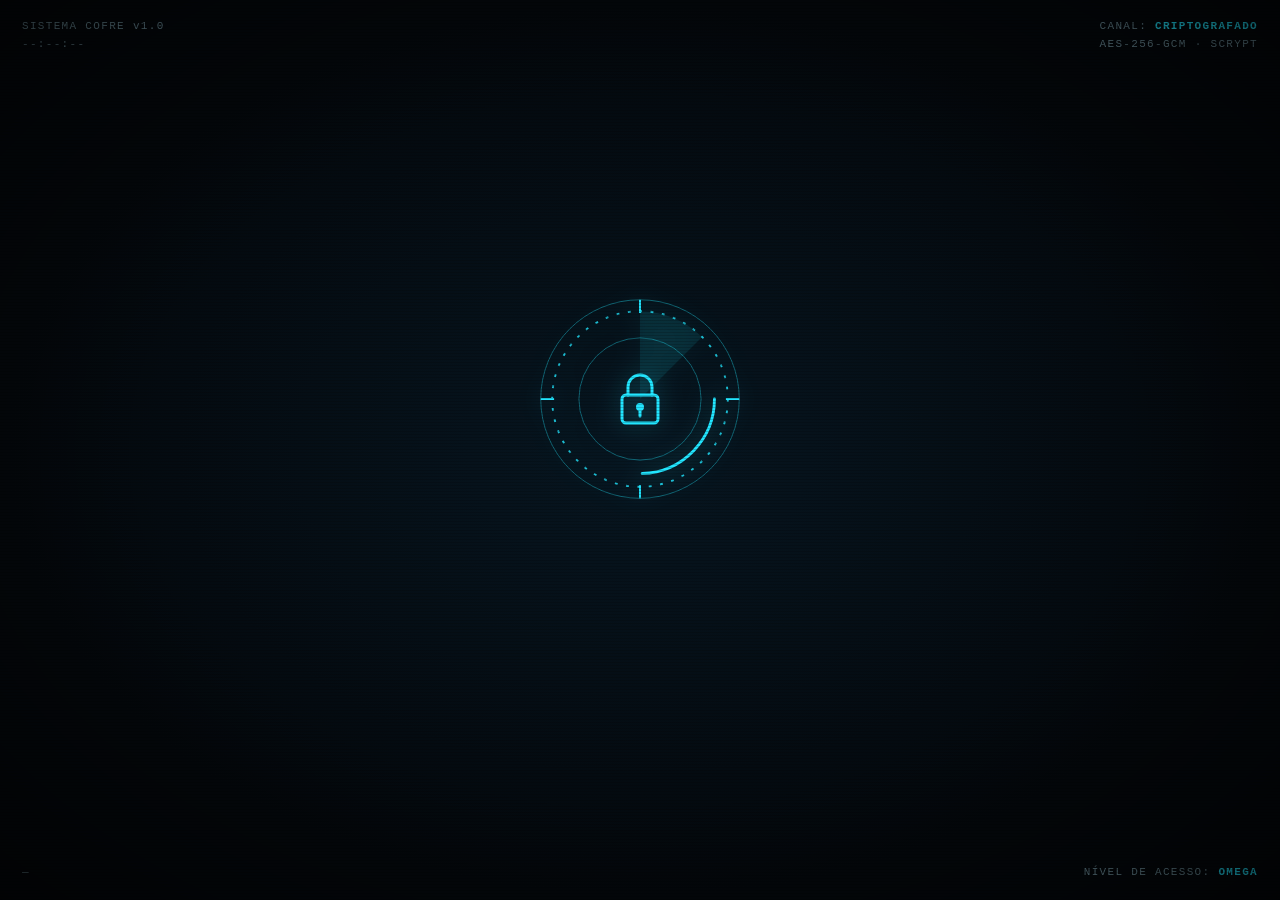
==== automacao_pc/cofre/ui/index.html @ 4a3eeba7 "Add AutomacaoPC: Windows automation hub and portable password vault pc.py (stdlib only): organize Do" ====
<!doctype html>
<html lang="pt-BR">
<head>
<meta charset="utf-8">
<meta name="viewport" content="width=device-width, initial-scale=1">
<title>COFRE</title>
<link rel="stylesheet" href="estilo.css">
</head>
<body>
<canvas id="chuva" aria-hidden="true"></canvas>
<div class="scanlines" aria-hidden="true"></div>

<!-- ============================== LOGIN ============================== -->
<section id="tela-login" class="tela ativa">
  <div class="canto sup-esq">SISTEMA COFRE v1.0<br><span id="relogio">--:--:--</span></div>
  <div class="canto sup-dir">CANAL: <b class="ok">CRIPTOGRAFADO</b><br>AES-256-GCM · SCRYPT</div>
  <div class="canto inf-esq" id="caminho-cofre">—</div>
  <div class="canto inf-dir">NÍVEL DE ACESSO: <b>OMEGA</b></div>

  <div class="login-centro">
    <div class="hud" id="hud">
      <svg viewBox="0 0 220 220" class="radar" aria-hidden="true">
        <circle cx="110" cy="110" r="104" class="anel fino"/>
        <circle cx="110" cy="110" r="92" class="anel tracejado gira-lento"/>
        <circle cx="110" cy="110" r="78" class="anel arco gira-rapido"/>
        <circle cx="110" cy="110" r="64" class="anel fino"/>
        <g class="gira-reverso">
          <path d="M110 6 L110 20 M110 200 L110 214 M6 110 L20 110 M200 110 L214 110" class="mira"/>
        </g>
        <path d="M110 110 L110 18 A92 92 0 0 1 175 45 Z" class="varredura"/>
      </svg>
      <svg viewBox="0 0 64 64" class="cadeado" aria-hidden="true">
        <path class="arco-cadeado" d="M20 28 V20 a12 12 0 0 1 24 0 V28"/>
        <rect x="14" y="28" width="36" height="28" rx="4"/>
        <circle cx="32" cy="40" r="4"/><path d="M32 44 V49"/>
      </svg>
    </div>

    <div class="terminal" id="boot" aria-live="polite"></div>

    <form id="form-login" autocomplete="off" class="escondido">
      <label for="senha" id="rotulo-senha">CREDENCIAL DO AGENTE</label>
      <div class="campo-neon">
        <input type="password" id="senha" spellcheck="false" autocomplete="off">
        <button type="button" class="olho" data-alvo="senha" title="Mostrar/ocultar">◉</button>
      </div>
      <div id="bloco-criar" class="escondido">
        <label for="senha2">CONFIRME A CREDENCIAL</label>
        <div class="campo-neon"><input type="password" id="senha2" spellcheck="false" autocomplete="off"></div>
        <div class="medidor"><i id="medidor-login"></i></div>
        <p class="dica" id="dica-criar"></p>
      </div>
      <button type="submit" class="botao-principal" id="botao-login">AUTENTICAR</button>
      <p class="status-login" id="status-login" role="status"></p>
    </form>
  </div>
</section>

<!-- ============================ DECIFRANDO ============================ -->
<section id="decifrando" class="sobreposicao" aria-live="assertive">
  <div class="decifra-caixa">
    <pre id="matriz-hex"></pre>
    <div class="etapas" id="etapas"></div>
    <div class="barra"><i id="barra-progresso"></i></div>
    <h1 id="veredito" data-texto=""></h1>
  </div>
</section>

<!-- ============================== COFRE =============================== -->
<section id="tela-cofre" class="tela">
  <header class="topo">
    <div class="logo"><span class="losango">◈</span> COFRE <small id="contagem">0 registros</small></div>
    <div class="busca">
      <input type="search" id="busca" placeholder="Buscar por site, usuário, categoria…  (Ctrl+F)">
    </div>
    <nav class="acoes">
      <button id="bt-novo" class="botao destaque">＋ Novo</button>
      <button id="bt-gerador" class="botao">⚿ Gerador</button>
      <button id="bt-importar" class="botao">⇪ Importar</button>
      <button id="bt-ajustes" class="botao">⚙</button>
      <button id="bt-bloquear" class="botao perigo" title="Bloquear agora (Ctrl+L)">⏻ Bloquear</button>
    </nav>
  </header>

  <div class="corpo">
    <aside class="lateral">
      <h3>CATEGORIAS</h3>
      <ul id="categorias"></ul>
      <div class="dica-atalho">
        <kbd>Ctrl</kbd>+<kbd>Alt</kbd>+<kbd>A</kbd>
        <p>em qualquer site ou programa preenche o login automaticamente.</p>
        <p class="estado-atalho" id="estado-atalho"></p>
      </div>
      <div class="auto-bloqueio">AUTO-BLOQUEIO <b id="timer-bloqueio">--:--</b></div>
    </aside>

    <main class="lista" id="lista"></main>

    <section class="detalhe" id="detalhe">
      <div class="vazio">
        <svg viewBox="0 0 64 64"><rect x="14" y="28" width="36" height="28" rx="4"/><path d="M20 28 V20 a12 12 0 0 1 24 0 V28"/></svg>
        <p>Selecione um registro</p>
      </div>
    </section>
  </div>
</section>

<!-- ============================== MODAIS ============================== -->
<dialog id="modal-editor" class="modal">
  <form method="dialog" id="form-editor">
    <h2 id="titulo-editor">NOVO REGISTRO</h2>
    <div class="grade">
      <label>Título<input name="titulo" placeholder="Gmail, Gov.br, Banco…"></label>
      <label>Categoria<input name="categoria" list="lista-categorias" placeholder="Geral"></label>
      <label class="largo">Endereço do site<input name="url" placeholder="https://accounts.google.com"></label>
      <label>Usuário / e-mail / CPF<input name="usuario" autocomplete="off" spellcheck="false"></label>
      <label>Senha
        <span class="campo-com-botoes">
          <input name="senha" type="password" autocomplete="off" spellcheck="false">
          <button type="button" class="mini olho" data-alvo-nome="senha">◉</button>
          <button type="button" class="mini" id="bt-gerar-editor" title="Gerar senha forte">⚄</button>
        </span>
        <span class="medidor"><i id="medidor-editor"></i></span>
        <small id="forca-editor"></small>
      </label>
      <label>Abrir no navegador<select name="navegador" id="sel-navegador"><option value="">Padrão do Windows</option></select></label>
      <label>Palavras do título da janela<input name="palavras" placeholder="ex.: Conta Google, Gmail"></label>
      <label class="largo">Sequência de preenchimento
        <input name="sequencia" placeholder="{USUARIO}{TAB}{SENHA}{ENTER}" spellcheck="false">
        <small>Login em duas telas? Use <code>{USUARIO}{ENTER}{ESPERA:2000}{SENHA}{ENTER}</code></small>
      </label>
      <label class="largo">Notas<textarea name="notas" rows="3"></textarea></label>
      <label class="check"><input type="checkbox" name="favorito"> ★ Favorito</label>
    </div>
    <datalist id="lista-categorias"></datalist>
    <footer>
      <button value="cancelar" class="botao" formnovalidate>Cancelar</button>
      <button value="salvar" class="botao destaque" id="bt-salvar">Salvar</button>
    </footer>
  </form>
</dialog>

<dialog id="modal-gerador" class="modal estreito">
  <form method="dialog">
    <h2>GERADOR DE SENHAS</h2>
    <output id="senha-gerada" class="senha-gerada">—</output>
    <div class="medidor"><i id="medidor-gerador"></i></div>
    <label>Tamanho: <b id="rotulo-tamanho">20</b>
      <input type="range" id="g-tamanho" min="8" max="64" value="20"></label>
    <div class="opcoes">
      <label class="check"><input type="checkbox" id="g-mai" checked> A–Z</label>
      <label class="check"><input type="checkbox" id="g-min" checked> a–z</label>
      <label class="check"><input type="checkbox" id="g-num" checked> 0–9</label>
      <label class="check"><input type="checkbox" id="g-sim" checked> !@#$</label>
      <label class="check"><input type="checkbox" id="g-amb" checked> sem ambíguos (l, 1, O, 0)</label>
    </div>
    <footer>
      <button type="button" class="botao" id="bt-regerar">↻ Outra</button>
      <button type="button" class="botao" id="bt-copiar-gerada">Copiar</button>
      <button value="fechar" class="botao destaque">Fechar</button>
    </footer>
  </form>
</dialog>

<dialog id="modal-ajustes" class="modal">
  <form method="dialog" id="form-ajustes">
    <h2>AJUSTES</h2>
    <div class="grade">
      <label>Bloquear após (minutos sem uso)<input type="number" name="bloqueio_minutos" min="1" max="120"></label>
      <label>Apagar senha copiada após (segundos)<input type="number" name="limpar_copia_segundos" min="5" max="300"></label>
    </div>
    <h3>TROCAR SENHA MESTRA</h3>
    <div class="grade">
      <label class="largo">Senha atual<input type="password" name="atual" autocomplete="off"></label>
      <label>Nova senha<input type="password" name="nova" autocomplete="off"></label>
      <label>Confirmar nova senha<input type="password" name="confirmacao" autocomplete="off"></label>
    </div>
    <button type="button" class="botao" id="bt-trocar-senha">Trocar senha mestra</button>
    <h3>ARQUIVO DO COFRE</h3>
    <p class="dica"><code id="ajustes-caminho"></code><br>Uma cópia de segurança fica sempre ao lado, com final <code>.bak</code>.</p>
    <button type="button" class="botao" id="bt-backup">Salvar cópia de segurança em…</button>
    <footer>
      <button value="cancelar" class="botao" formnovalidate>Fechar</button>
      <button value="salvar" class="botao destaque">Salvar ajustes</button>
    </footer>
  </form>
</dialog>

<dialog id="modal-escolher" class="modal estreito">
  <form method="dialog">
    <h2>PREENCHER LOGIN</h2>
    <p class="dica">Janela: <b id="escolher-janela"></b></p>
    <input type="search" id="escolher-busca" placeholder="Buscar…">
    <ul id="escolher-lista" class="escolher-lista"></ul>
    <label class="check"><input type="checkbox" id="escolher-ensinar" checked> Lembrar desta janela para este login</label>
    <footer><button value="cancelar" class="botao">Cancelar</button></footer>
  </form>
</dialog>

<dialog id="modal-confirmar" class="modal estreito">
  <form method="dialog">
    <h2 id="confirmar-titulo">CONFIRMAR</h2>
    <p id="confirmar-texto"></p>
    <footer>
      <button value="nao" class="botao">Cancelar</button>
      <button value="sim" class="botao perigo">Confirmar</button>
    </footer>
  </form>
</dialog>

<div id="avisos" class="avisos" aria-live="polite"></div>

<script src="app.js"></script>
</body>
</html>
---- automacao_pc/cofre/ui/estilo.css ----
:root {
  --fundo: #03070b;
  --painel: rgba(6, 18, 26, 0.78);
  --painel-forte: rgba(8, 24, 34, 0.94);
  --borda: rgba(34, 230, 255, 0.22);
  --ciano: #22e6ff;
  --ciano-fraco: rgba(34, 230, 255, 0.12);
  --verde: #39ff9c;
  --vermelho: #ff3b5c;
  --ambar: #ffb020;
  --texto: #cfe9f2;
  --apagado: #6a8b97;
  --mono: "Cascadia Mono", "Cascadia Code", Consolas, "Courier New", monospace;
  --sans: "Segoe UI Variable", "Segoe UI", system-ui, sans-serif;
  color-scheme: dark;
}

* { box-sizing: border-box; }
html, body { height: 100%; margin: 0; }
body {
  background: radial-gradient(ellipse at center, #071621 0%, var(--fundo) 70%);
  color: var(--texto);
  font: 14px/1.45 var(--sans);
  overflow: hidden;
  user-select: none;
}
input, textarea, select, button { font: inherit; color: inherit; }
input, textarea { user-select: text; }
code, kbd, pre { font-family: var(--mono); }
.escondido { display: none !important; }
.ok { color: var(--verde); }

#chuva { position: fixed; inset: 0; z-index: 0; opacity: .55; transition: opacity 1.2s; }
body.desbloqueado #chuva { opacity: .12; }
.scanlines {
  position: fixed; inset: 0; z-index: 50; pointer-events: none;
  background: repeating-linear-gradient(0deg, rgba(0,0,0,.18) 0 1px, transparent 1px 3px);
  mix-blend-mode: multiply;
}
.scanlines::after {
  content: ""; position: absolute; inset: 0;
  background: radial-gradient(ellipse at center, transparent 55%, rgba(0,0,0,.65) 100%);
}

.tela { position: fixed; inset: 0; z-index: 1; display: none; }
.tela.ativa { display: flex; }

/* ================================ LOGIN ================================ */
#tela-login { align-items: center; justify-content: center; }
.canto { position: absolute; font: 11px/1.6 var(--mono); color: var(--apagado); letter-spacing: .12em; }
.canto b { color: var(--ciano); font-weight: 600; }
.sup-esq { top: 18px; left: 22px; } .sup-dir { top: 18px; right: 22px; text-align: right; }
.inf-esq { bottom: 18px; left: 22px; max-width: 45vw; overflow: hidden; text-overflow: ellipsis; white-space: nowrap; }
.inf-dir { bottom: 18px; right: 22px; }

.login-centro { width: min(440px, 92vw); display: flex; flex-direction: column; align-items: center; gap: 18px; }
.hud { position: relative; width: 210px; height: 210px; filter: drop-shadow(0 0 12px rgba(34,230,255,.45)); }
.radar { position: absolute; inset: 0; overflow: visible; }
.anel { fill: none; stroke: var(--ciano); }
.anel.fino { stroke-width: .8; opacity: .5; }
.anel.tracejado { stroke-width: 2; stroke-dasharray: 3 9; opacity: .8; }
.anel.arco { stroke-width: 3; stroke-dasharray: 120 370; stroke-linecap: round; }
.mira { stroke: var(--ciano); stroke-width: 2; }
.varredura { fill: rgba(34,230,255,.10); transform-origin: 110px 110px; animation: girar 3.2s linear infinite; }
.gira-lento, .gira-rapido, .gira-reverso { transform-origin: 110px 110px; transform-box: view-box; }
.gira-lento { animation: girar 18s linear infinite; }
.gira-rapido { animation: girar 4s linear infinite; }
.gira-reverso { animation: girar 26s linear infinite reverse; }
@keyframes girar { to { transform: rotate(360deg); } }

.cadeado { position: absolute; left: 50%; top: 50%; width: 64px; height: 64px; transform: translate(-50%, -50%);
  fill: none; stroke: var(--ciano); stroke-width: 3; stroke-linecap: round; }
.cadeado circle { fill: var(--ciano); stroke: none; }
.arco-cadeado { transition: transform .5s cubic-bezier(.6,-0.4,.4,1.6); transform-origin: 44px 28px; }
.hud.aberto .arco-cadeado { transform: translateY(-7px) rotate(28deg); }
.hud.aberto { filter: drop-shadow(0 0 22px rgba(57,255,156,.8)); }
.hud.aberto .anel, .hud.aberto .mira, .hud.aberto .cadeado { stroke: var(--verde); }
.hud.aberto .cadeado circle { fill: var(--verde); }
.hud.negado { animation: tremer .45s; filter: drop-shadow(0 0 22px rgba(255,59,92,.85)); }
.hud.negado .anel, .hud.negado .mira, .hud.negado .cadeado { stroke: var(--vermelho); }
@keyframes tremer { 0%,100% { transform: none; } 20% { transform: translateX(-10px); } 40% { transform: translateX(9px); }
  60% { transform: translateX(-6px); } 80% { transform: translateX(4px); } }

.terminal { width: 100%; min-height: 84px; font: 12px/1.75 var(--mono); color: var(--ciano); letter-spacing: .04em; }
.terminal .linha::before { content: "> "; color: var(--apagado); }
.terminal .cursor::after { content: "▌"; animation: piscar 1s steps(1) infinite; }
@keyframes piscar { 50% { opacity: 0; } }

#form-login { width: 100%; display: flex; flex-direction: column; gap: 10px; animation: surgir .5s ease-out; }
#form-login label { font: 11px var(--mono); letter-spacing: .3em; color: var(--apagado); }
.campo-neon { position: relative; display: flex; border-bottom: 2px solid var(--borda); transition: border-color .3s, box-shadow .3s; }
.campo-neon:focus-within { border-color: var(--ciano); box-shadow: 0 8px 18px -12px var(--ciano); }
.campo-neon input { flex: 1; background: transparent; border: 0; outline: 0; padding: 10px 2px;
  font: 22px var(--mono); letter-spacing: .28em; color: #fff; }
.olho { background: none; border: 0; color: var(--apagado); cursor: pointer; padding: 0 6px; font-size: 16px; }
.olho:hover { color: var(--ciano); }
.botao-principal { margin-top: 8px; padding: 13px; border: 1px solid var(--ciano); background: var(--ciano-fraco);
  color: var(--ciano); font: 600 13px var(--mono); letter-spacing: .45em; cursor: pointer; position: relative; overflow: hidden;
  clip-path: polygon(12px 0, 100% 0, 100% calc(100% - 12px), calc(100% - 12px) 100%, 0 100%, 0 12px); }
.botao-principal::after { content: ""; position: absolute; inset: 0; transform: translateX(-100%);
  background: linear-gradient(90deg, transparent, rgba(34,230,255,.35), transparent); animation: brilho 2.8s infinite; }
@keyframes brilho { 60%, 100% { transform: translateX(100%); } }
.botao-principal:hover { background: rgba(34,230,255,.22); color: #fff; }
.botao-principal:disabled { opacity: .45; cursor: wait; }
.status-login { min-height: 20px; margin: 0; font: 12px var(--mono); letter-spacing: .12em; text-align: center; }
.status-login.erro { color: var(--vermelho); } .status-login.alerta { color: var(--ambar); }
.dica { color: var(--apagado); font-size: 12px; margin: 4px 0; }
.medidor { display: block; height: 4px; background: rgba(255,255,255,.07); border-radius: 2px; overflow: hidden; margin-top: 6px; }
.medidor i { display: block; height: 100%; width: 0; transition: width .3s, background .3s; }

@keyframes surgir { from { opacity: 0; transform: translateY(10px); } to { opacity: 1; transform: none; } }

/* ============================ DECIFRANDO ============================ */
.sobreposicao { position: fixed; inset: 0; z-index: 40; display: none; align-items: center; justify-content: center;
  background: rgba(1, 4, 7, .86); backdrop-filter: blur(3px); }
.sobreposicao.ativa { display: flex; animation: surgir .25s; }
.decifra-caixa { width: min(760px, 94vw); text-align: center; }
#matriz-hex { margin: 0 0 18px; font-size: 13px; line-height: 1.35; color: var(--ciano); opacity: .85;
  text-shadow: 0 0 8px rgba(34,230,255,.7); white-space: pre; overflow: hidden; }
.etapas { font: 12px/1.9 var(--mono); text-align: left; display: inline-block; min-width: 420px; color: var(--apagado); }
.etapas .feito { color: var(--verde); }
.etapas .feito::after { content: "  [OK]"; }
.etapas .rodando { color: var(--ciano); }
.etapas .rodando::after { content: "  ▌"; animation: piscar .6s steps(1) infinite; }
.barra { height: 3px; margin: 16px auto; width: 420px; max-width: 90%; background: rgba(255,255,255,.08); }
.barra i { display: block; height: 100%; width: 0; background: var(--ciano); box-shadow: 0 0 12px var(--ciano); transition: width .25s linear; }
#veredito { margin: 18px 0 0; font: 700 clamp(26px, 5vw, 46px) var(--mono); letter-spacing: .3em; min-height: 1.2em; position: relative; }
#veredito.concedido { color: var(--verde); text-shadow: 0 0 22px rgba(57,255,156,.9); }
#veredito.negado { color: var(--vermelho); text-shadow: 0 0 22px rgba(255,59,92,.9); animation: glitch .35s 3; }
#veredito.negado::before, #veredito.negado::after { content: attr(data-texto); position: absolute; inset: 0; }
#veredito.negado::before { color: #0ff; clip-path: inset(0 0 55% 0); transform: translate(-4px, -2px); opacity: .7; }
#veredito.negado::after { color: #f0f; clip-path: inset(55% 0 0 0); transform: translate(4px, 2px); opacity: .7; }
@keyframes glitch { 0% { transform: none; } 25% { transform: skewX(12deg) translateX(-6px); } 50% { transform: skewX(-8deg) translateX(5px); } 100% { transform: none; } }
.flash-verde { animation: flash 0.9s; }
@keyframes flash { 0% { box-shadow: inset 0 0 0 100vmax rgba(57,255,156,.22); } 100% { box-shadow: inset 0 0 0 100vmax transparent; } }

/* ============================== COFRE ============================== */
#tela-cofre { flex-direction: column; }
#tela-cofre.ativa { animation: abrir-cofre .8s cubic-bezier(.2,.8,.2,1); }
@keyframes abrir-cofre { from { opacity: 0; transform: scale(1.06); filter: blur(8px); } to { opacity: 1; transform: none; filter: none; } }

.topo { display: flex; align-items: center; gap: 18px; padding: 12px 20px; border-bottom: 1px solid var(--borda);
  background: var(--painel); backdrop-filter: blur(8px); }
.logo { font: 700 17px var(--mono); letter-spacing: .32em; color: var(--ciano); white-space: nowrap; }
.logo small { display: block; font: 10px var(--mono); letter-spacing: .2em; color: var(--apagado); }
.losango { text-shadow: 0 0 10px var(--ciano); }
.busca { flex: 1; }
.busca input, .modal input, .modal textarea, .modal select, #escolher-busca {
  width: 100%; padding: 9px 12px; border-radius: 6px; border: 1px solid var(--borda);
  background: rgba(0,0,0,.35); outline: none; transition: border-color .2s, box-shadow .2s; }
.busca input:focus, .modal input:focus, .modal textarea:focus, .modal select:focus, #escolher-busca:focus {
  border-color: var(--ciano); box-shadow: 0 0 0 3px rgba(34,230,255,.12); }
.acoes { display: flex; gap: 8px; }
.botao { padding: 8px 14px; border-radius: 6px; border: 1px solid var(--borda); background: rgba(255,255,255,.03);
  cursor: pointer; white-space: nowrap; transition: background .15s, border-color .15s, color .15s; }
.botao:hover { border-color: var(--ciano); color: #fff; background: var(--ciano-fraco); }
.botao.destaque { border-color: var(--ciano); color: var(--ciano); background: var(--ciano-fraco); }
.botao.perigo:hover { border-color: var(--vermelho); color: var(--vermelho); background: rgba(255,59,92,.1); }
.botao.perigo { color: #ffb3c0; }

.corpo { flex: 1; min-height: 0; display: grid; grid-template-columns: 220px 1fr 380px; }
.lateral { padding: 18px 14px; border-right: 1px solid var(--borda); background: rgba(3,10,15,.55);
  display: flex; flex-direction: column; gap: 6px; overflow-y: auto; }
.lateral h3 { font: 11px var(--mono); letter-spacing: .3em; color: var(--apagado); margin: 0 0 6px 8px; }
#categorias { list-style: none; margin: 0; padding: 0; }
#categorias li { display: flex; justify-content: space-between; padding: 7px 10px; border-radius: 6px; cursor: pointer; color: var(--apagado); }
#categorias li:hover { color: var(--texto); background: rgba(255,255,255,.03); }
#categorias li.ativa { color: var(--ciano); background: var(--ciano-fraco); box-shadow: inset 2px 0 0 var(--ciano); }
#categorias li span:last-child { font: 11px var(--mono); }
.dica-atalho { margin-top: auto; padding: 12px; border: 1px dashed var(--borda); border-radius: 8px; font-size: 12px; color: var(--apagado); }
.dica-atalho p { margin: 6px 0 0; }
.estado-atalho { color: var(--verde); font: 11px var(--mono); }
.estado-atalho.erro { color: var(--ambar); }
kbd { padding: 1px 6px; border: 1px solid var(--borda); border-bottom-width: 2px; border-radius: 4px; color: var(--ciano); font-size: 11px; }
.auto-bloqueio { font: 10px var(--mono); letter-spacing: .2em; color: var(--apagado); padding: 6px 8px; }
.auto-bloqueio b { color: var(--ambar); font-weight: 600; }

.lista { padding: 18px; overflow-y: auto; display: grid; grid-template-columns: repeat(auto-fill, minmax(230px, 1fr));
  gap: 12px; align-content: start; }
.cartao { display: flex; gap: 12px; align-items: center; padding: 13px; border-radius: 10px; border: 1px solid rgba(255,255,255,.06);
  background: var(--painel); cursor: pointer; transition: transform .15s, border-color .15s, box-shadow .15s;
  animation: surgir .35s both; }
.cartao:hover { transform: translateY(-2px); border-color: var(--borda); }
.cartao.selecionado { border-color: var(--ciano); box-shadow: 0 0 0 1px var(--ciano), 0 0 24px -8px var(--ciano); }
.icone { flex: none; width: 40px; height: 40px; border-radius: 9px; display: grid; place-items: center;
  font: 700 18px var(--mono); color: #031015; }
.cartao .info { min-width: 0; }
.cartao b, .cartao span { display: block; white-space: nowrap; overflow: hidden; text-overflow: ellipsis; }
.cartao span { color: var(--apagado); font-size: 12px; }
.cartao .estrela { margin-left: auto; color: var(--ambar); }
.lista-vazia { grid-column: 1/-1; text-align: center; color: var(--apagado); padding: 60px 20px; font: 13px var(--mono); }

.detalhe { border-left: 1px solid var(--borda); background: rgba(3,10,15,.6); padding: 22px; overflow-y: auto; }
.detalhe .vazio { height: 100%; display: grid; place-content: center; justify-items: center; color: var(--apagado); }
.detalhe .vazio svg { width: 56px; fill: none; stroke: var(--borda); stroke-width: 3; }
.cabeca-detalhe { display: flex; gap: 14px; align-items: center; margin-bottom: 18px; animation: surgir .3s; }
.cabeca-detalhe .icone { width: 52px; height: 52px; font-size: 24px; }
.cabeca-detalhe h2 { margin: 0; font-size: 19px; }
.cabeca-detalhe small { color: var(--apagado); }
.campo-detalhe { margin-bottom: 12px; padding: 10px 12px; border-radius: 8px; background: rgba(255,255,255,.025);
  border: 1px solid rgba(255,255,255,.05); animation: surgir .3s both; }
.campo-detalhe label { display: block; font: 10px var(--mono); letter-spacing: .25em; color: var(--apagado); margin-bottom: 3px; }
.valor { display: flex; align-items: center; gap: 6px; }
.valor output { flex: 1; font-family: var(--mono); word-break: break-all; user-select: text; }
.valor output.oculta { letter-spacing: .25em; color: var(--apagado); }
.mini { padding: 4px 8px; border-radius: 5px; border: 1px solid var(--borda); background: transparent; cursor: pointer; color: var(--apagado); }
.mini:hover { color: var(--ciano); border-color: var(--ciano); }
.botoes-detalhe { display: grid; grid-template-columns: 1fr 1fr; gap: 8px; margin-top: 18px; }
.botoes-detalhe .largo { grid-column: 1/-1; }
.notas { white-space: pre-wrap; color: var(--texto); font-size: 13px; }

/* ============================== MODAIS ============================== */
.modal { width: min(720px, 94vw); padding: 0; border: 1px solid var(--borda); border-radius: 12px; color: var(--texto);
  background: var(--painel-forte); box-shadow: 0 30px 80px rgba(0,0,0,.6), 0 0 40px -10px rgba(34,230,255,.35); }
.modal.estreito { width: min(460px, 94vw); }
.modal[open] { animation: surgir .25s; }
.modal::backdrop { background: rgba(0,0,0,.6); backdrop-filter: blur(2px); }
.modal form { padding: 22px; }
.modal h2 { margin: 0 0 16px; font: 600 14px var(--mono); letter-spacing: .3em; color: var(--ciano); }
.modal h3 { margin: 20px 0 10px; font: 11px var(--mono); letter-spacing: .3em; color: var(--apagado); }
.grade { display: grid; grid-template-columns: 1fr 1fr; gap: 12px 14px; }
.grade label, .modal label { display: flex; flex-direction: column; gap: 5px; font-size: 12px; color: var(--apagado); }
.grade .largo { grid-column: 1/-1; }
.modal label.check { flex-direction: row; align-items: center; gap: 8px; color: var(--texto); cursor: pointer; }
.modal label.check input { width: auto; accent-color: var(--ciano); }
.campo-com-botoes { display: flex; gap: 6px; }
.modal small { color: var(--apagado); font-size: 11px; }
.modal footer { display: flex; justify-content: flex-end; gap: 8px; margin-top: 20px; }
.senha-gerada { display: block; padding: 16px; border-radius: 8px; background: rgba(0,0,0,.4); border: 1px solid var(--borda);
  font: 18px var(--mono); text-align: center; word-break: break-all; color: #fff; user-select: text; min-height: 60px; }
.opcoes { display: flex; flex-wrap: wrap; gap: 10px 18px; margin: 14px 0 0; }
input[type=range] { accent-color: var(--ciano); padding: 0 !important; border: 0 !important; background: none !important; }
.escolher-lista { list-style: none; padding: 0; margin: 12px 0; max-height: 300px; overflow-y: auto; }
.escolher-lista li { display: flex; gap: 10px; align-items: center; padding: 9px; border-radius: 8px; cursor: pointer; }
.escolher-lista li:hover, .escolher-lista li:focus { background: var(--ciano-fraco); outline: none; }
.escolher-lista .icone { width: 32px; height: 32px; font-size: 14px; }

.avisos { position: fixed; z-index: 60; right: 20px; bottom: 20px; display: flex; flex-direction: column; gap: 8px; }
.aviso { padding: 11px 16px; border-radius: 8px; background: var(--painel-forte); border: 1px solid var(--borda);
  border-left: 3px solid var(--ciano); max-width: 380px; box-shadow: 0 10px 30px rgba(0,0,0,.5); animation: surgir .25s; }
.aviso.ok { border-left-color: var(--verde); } .aviso.erro { border-left-color: var(--vermelho); } .aviso.alerta { border-left-color: var(--ambar); }
.aviso.saindo { opacity: 0; transform: translateX(20px); transition: .3s; }

::-webkit-scrollbar { width: 8px; } ::-webkit-scrollbar-thumb { background: rgba(34,230,255,.18); border-radius: 4px; }

@media (max-width: 1100px) { .corpo { grid-template-columns: 190px 1fr 330px; } .acoes .botao:not(.destaque):not(.perigo) { padding: 8px 10px; } }
@media (prefers-reduced-motion: reduce) { *, *::before, *::after { animation-duration: .01ms !important; transition-duration: .01ms !important; } }
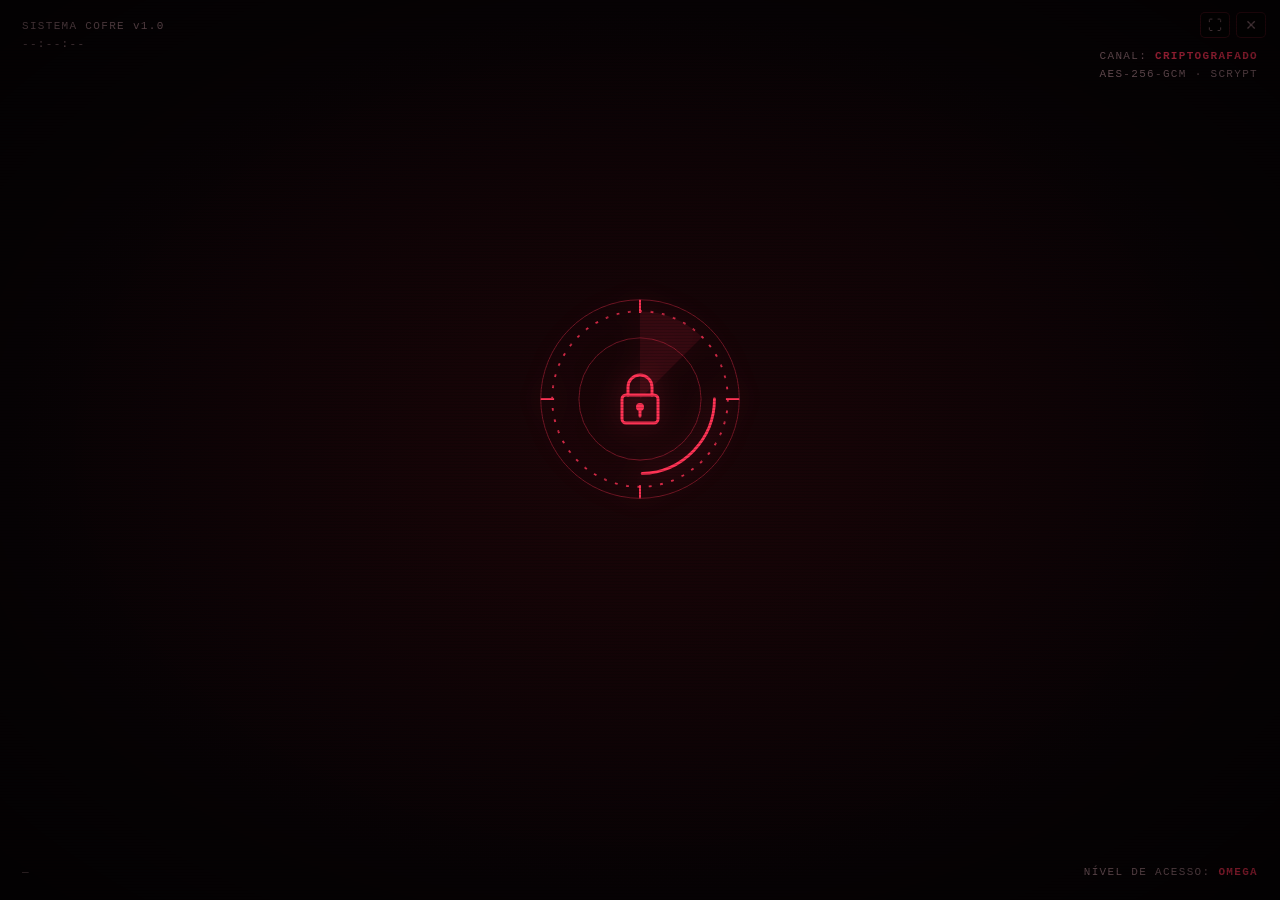
==== commit b2a8e99e: "Add vault opening animation, red theme and fullscreen The vault now opens fullscreen with terminal w" ====
--- a/automacao_pc/cofre/ui/index.html
+++ b/automacao_pc/cofre/ui/index.html
@@ -208,8 +208,14 @@
   </form>
 </dialog>
 
+<div class="controles-janela">
+  <button type="button" id="bt-tela-cheia" title="Tela cheia (F11)">⛶</button>
+  <button type="button" id="bt-sair" class="fechar" title="Fechar o cofre">✕</button>
+</div>
+
 <div id="avisos" class="avisos" aria-live="polite"></div>
 
+<script src="abertura.js"></script>
 <script src="app.js"></script>
 </body>
 </html>
--- a/automacao_pc/cofre/ui/estilo.css
+++ b/automacao_pc/cofre/ui/estilo.css
@@ -1,15 +1,15 @@
 :root {
-  --fundo: #03070b;
-  --painel: rgba(6, 18, 26, 0.78);
-  --painel-forte: rgba(8, 24, 34, 0.94);
-  --borda: rgba(34, 230, 255, 0.22);
-  --ciano: #22e6ff;
-  --ciano-fraco: rgba(34, 230, 255, 0.12);
+  --fundo: #070204;
+  --painel: rgba(24, 6, 10, 0.78);
+  --painel-forte: rgba(30, 8, 13, 0.95);
+  --borda: rgba(255, 51, 85, 0.24);
+  --neon: #ff3355;
+  --neon-fraco: rgba(255, 51, 85, 0.12);
   --verde: #39ff9c;
-  --vermelho: #ff3b5c;
+  --vermelho: #ff6a3d;
   --ambar: #ffb020;
-  --texto: #cfe9f2;
-  --apagado: #6a8b97;
+  --texto: #f2d9de;
+  --apagado: #946f77;
   --mono: "Cascadia Mono", "Cascadia Code", Consolas, "Courier New", monospace;
   --sans: "Segoe UI Variable", "Segoe UI", system-ui, sans-serif;
   color-scheme: dark;
@@ -18,7 +18,7 @@
 * { box-sizing: border-box; }
 html, body { height: 100%; margin: 0; }
 body {
-  background: radial-gradient(ellipse at center, #071621 0%, var(--fundo) 70%);
+  background: radial-gradient(ellipse at center, #1c0508 0%, var(--fundo) 70%);
   color: var(--texto);
   font: 14px/1.45 var(--sans);
   overflow: hidden;
@@ -48,40 +48,40 @@
 /* ================================ LOGIN ================================ */
 #tela-login { align-items: center; justify-content: center; }
 .canto { position: absolute; font: 11px/1.6 var(--mono); color: var(--apagado); letter-spacing: .12em; }
-.canto b { color: var(--ciano); font-weight: 600; }
+.canto b { color: var(--neon); font-weight: 600; }
 .sup-esq { top: 18px; left: 22px; } .sup-dir { top: 18px; right: 22px; text-align: right; }
 .inf-esq { bottom: 18px; left: 22px; max-width: 45vw; overflow: hidden; text-overflow: ellipsis; white-space: nowrap; }
 .inf-dir { bottom: 18px; right: 22px; }
 
 .login-centro { width: min(440px, 92vw); display: flex; flex-direction: column; align-items: center; gap: 18px; }
-.hud { position: relative; width: 210px; height: 210px; filter: drop-shadow(0 0 12px rgba(34,230,255,.45)); }
+.hud { position: relative; width: 210px; height: 210px; filter: drop-shadow(0 0 12px rgba(255,51,85,.45)); }
 .radar { position: absolute; inset: 0; overflow: visible; }
-.anel { fill: none; stroke: var(--ciano); }
+.anel { fill: none; stroke: var(--neon); }
 .anel.fino { stroke-width: .8; opacity: .5; }
 .anel.tracejado { stroke-width: 2; stroke-dasharray: 3 9; opacity: .8; }
 .anel.arco { stroke-width: 3; stroke-dasharray: 120 370; stroke-linecap: round; }
-.mira { stroke: var(--ciano); stroke-width: 2; }
-.varredura { fill: rgba(34,230,255,.10); transform-origin: 110px 110px; animation: girar 3.2s linear infinite; }
+.mira { stroke: var(--neon); stroke-width: 2; }
+.varredura { fill: rgba(255,51,85,.10); transform-origin: 110px 110px; animation: girar 8s linear infinite; }
 .gira-lento, .gira-rapido, .gira-reverso { transform-origin: 110px 110px; transform-box: view-box; }
-.gira-lento { animation: girar 18s linear infinite; }
-.gira-rapido { animation: girar 4s linear infinite; }
-.gira-reverso { animation: girar 26s linear infinite reverse; }
+.gira-lento { animation: girar 40s linear infinite; }
+.gira-rapido { animation: girar 12s linear infinite; }
+.gira-reverso { animation: girar 60s linear infinite reverse; }
 @keyframes girar { to { transform: rotate(360deg); } }
 
 .cadeado { position: absolute; left: 50%; top: 50%; width: 64px; height: 64px; transform: translate(-50%, -50%);
-  fill: none; stroke: var(--ciano); stroke-width: 3; stroke-linecap: round; }
-.cadeado circle { fill: var(--ciano); stroke: none; }
+  fill: none; stroke: var(--neon); stroke-width: 3; stroke-linecap: round; }
+.cadeado circle { fill: var(--neon); stroke: none; }
 .arco-cadeado { transition: transform .5s cubic-bezier(.6,-0.4,.4,1.6); transform-origin: 44px 28px; }
 .hud.aberto .arco-cadeado { transform: translateY(-7px) rotate(28deg); }
 .hud.aberto { filter: drop-shadow(0 0 22px rgba(57,255,156,.8)); }
 .hud.aberto .anel, .hud.aberto .mira, .hud.aberto .cadeado { stroke: var(--verde); }
 .hud.aberto .cadeado circle { fill: var(--verde); }
-.hud.negado { animation: tremer .45s; filter: drop-shadow(0 0 22px rgba(255,59,92,.85)); }
+.hud.negado { animation: tremer .45s; filter: drop-shadow(0 0 22px rgba(255,106,61,.85)); }
 .hud.negado .anel, .hud.negado .mira, .hud.negado .cadeado { stroke: var(--vermelho); }
 @keyframes tremer { 0%,100% { transform: none; } 20% { transform: translateX(-10px); } 40% { transform: translateX(9px); }
   60% { transform: translateX(-6px); } 80% { transform: translateX(4px); } }
 
-.terminal { width: 100%; min-height: 84px; font: 12px/1.75 var(--mono); color: var(--ciano); letter-spacing: .04em; }
+.terminal { width: 100%; min-height: 84px; font: 12px/1.75 var(--mono); color: var(--neon); letter-spacing: .04em; }
 .terminal .linha::before { content: "> "; color: var(--apagado); }
 .terminal .cursor::after { content: "▌"; animation: piscar 1s steps(1) infinite; }
 @keyframes piscar { 50% { opacity: 0; } }
@@ -89,18 +89,18 @@
 #form-login { width: 100%; display: flex; flex-direction: column; gap: 10px; animation: surgir .5s ease-out; }
 #form-login label { font: 11px var(--mono); letter-spacing: .3em; color: var(--apagado); }
 .campo-neon { position: relative; display: flex; border-bottom: 2px solid var(--borda); transition: border-color .3s, box-shadow .3s; }
-.campo-neon:focus-within { border-color: var(--ciano); box-shadow: 0 8px 18px -12px var(--ciano); }
+.campo-neon:focus-within { border-color: var(--neon); box-shadow: 0 8px 18px -12px var(--neon); }
 .campo-neon input { flex: 1; background: transparent; border: 0; outline: 0; padding: 10px 2px;
   font: 22px var(--mono); letter-spacing: .28em; color: #fff; }
 .olho { background: none; border: 0; color: var(--apagado); cursor: pointer; padding: 0 6px; font-size: 16px; }
-.olho:hover { color: var(--ciano); }
-.botao-principal { margin-top: 8px; padding: 13px; border: 1px solid var(--ciano); background: var(--ciano-fraco);
-  color: var(--ciano); font: 600 13px var(--mono); letter-spacing: .45em; cursor: pointer; position: relative; overflow: hidden;
+.olho:hover { color: var(--neon); }
+.botao-principal { margin-top: 8px; padding: 13px; border: 1px solid var(--neon); background: var(--neon-fraco);
+  color: var(--neon); font: 600 13px var(--mono); letter-spacing: .45em; cursor: pointer; position: relative; overflow: hidden;
   clip-path: polygon(12px 0, 100% 0, 100% calc(100% - 12px), calc(100% - 12px) 100%, 0 100%, 0 12px); }
 .botao-principal::after { content: ""; position: absolute; inset: 0; transform: translateX(-100%);
-  background: linear-gradient(90deg, transparent, rgba(34,230,255,.35), transparent); animation: brilho 2.8s infinite; }
+  background: linear-gradient(90deg, transparent, rgba(255,51,85,.35), transparent); animation: brilho 2.8s infinite; }
 @keyframes brilho { 60%, 100% { transform: translateX(100%); } }
-.botao-principal:hover { background: rgba(34,230,255,.22); color: #fff; }
+.botao-principal:hover { background: rgba(255,51,85,.22); color: #fff; }
 .botao-principal:disabled { opacity: .45; cursor: wait; }
 .status-login { min-height: 20px; margin: 0; font: 12px var(--mono); letter-spacing: .12em; text-align: center; }
 .status-login.erro { color: var(--vermelho); } .status-login.alerta { color: var(--ambar); }
@@ -115,18 +115,18 @@
   background: rgba(1, 4, 7, .86); backdrop-filter: blur(3px); }
 .sobreposicao.ativa { display: flex; animation: surgir .25s; }
 .decifra-caixa { width: min(760px, 94vw); text-align: center; }
-#matriz-hex { margin: 0 0 18px; font-size: 13px; line-height: 1.35; color: var(--ciano); opacity: .85;
-  text-shadow: 0 0 8px rgba(34,230,255,.7); white-space: pre; overflow: hidden; }
+#matriz-hex { margin: 0 0 18px; font-size: 13px; line-height: 1.35; color: var(--neon); opacity: .85;
+  text-shadow: 0 0 8px rgba(255,51,85,.7); white-space: pre; overflow: hidden; }
 .etapas { font: 12px/1.9 var(--mono); text-align: left; display: inline-block; min-width: 420px; color: var(--apagado); }
 .etapas .feito { color: var(--verde); }
 .etapas .feito::after { content: "  [OK]"; }
-.etapas .rodando { color: var(--ciano); }
+.etapas .rodando { color: var(--neon); }
 .etapas .rodando::after { content: "  ▌"; animation: piscar .6s steps(1) infinite; }
 .barra { height: 3px; margin: 16px auto; width: 420px; max-width: 90%; background: rgba(255,255,255,.08); }
-.barra i { display: block; height: 100%; width: 0; background: var(--ciano); box-shadow: 0 0 12px var(--ciano); transition: width .25s linear; }
+.barra i { display: block; height: 100%; width: 0; background: var(--neon); box-shadow: 0 0 12px var(--neon); transition: width .25s linear; }
 #veredito { margin: 18px 0 0; font: 700 clamp(26px, 5vw, 46px) var(--mono); letter-spacing: .3em; min-height: 1.2em; position: relative; }
 #veredito.concedido { color: var(--verde); text-shadow: 0 0 22px rgba(57,255,156,.9); }
-#veredito.negado { color: var(--vermelho); text-shadow: 0 0 22px rgba(255,59,92,.9); animation: glitch .35s 3; }
+#veredito.negado { color: var(--vermelho); text-shadow: 0 0 22px rgba(255,106,61,.9); animation: glitch .35s 3; }
 #veredito.negado::before, #veredito.negado::after { content: attr(data-texto); position: absolute; inset: 0; }
 #veredito.negado::before { color: #0ff; clip-path: inset(0 0 55% 0); transform: translate(-4px, -2px); opacity: .7; }
 #veredito.negado::after { color: #f0f; clip-path: inset(55% 0 0 0); transform: translate(4px, 2px); opacity: .7; }
@@ -139,39 +139,39 @@
 #tela-cofre.ativa { animation: abrir-cofre .8s cubic-bezier(.2,.8,.2,1); }
 @keyframes abrir-cofre { from { opacity: 0; transform: scale(1.06); filter: blur(8px); } to { opacity: 1; transform: none; filter: none; } }
 
-.topo { display: flex; align-items: center; gap: 18px; padding: 12px 20px; border-bottom: 1px solid var(--borda);
+.topo { display: flex; align-items: center; gap: 18px; padding: 12px 96px 12px 20px; border-bottom: 1px solid var(--borda);
   background: var(--painel); backdrop-filter: blur(8px); }
-.logo { font: 700 17px var(--mono); letter-spacing: .32em; color: var(--ciano); white-space: nowrap; }
+.logo { font: 700 17px var(--mono); letter-spacing: .32em; color: var(--neon); white-space: nowrap; }
 .logo small { display: block; font: 10px var(--mono); letter-spacing: .2em; color: var(--apagado); }
-.losango { text-shadow: 0 0 10px var(--ciano); }
+.losango { text-shadow: 0 0 10px var(--neon); }
 .busca { flex: 1; }
 .busca input, .modal input, .modal textarea, .modal select, #escolher-busca {
   width: 100%; padding: 9px 12px; border-radius: 6px; border: 1px solid var(--borda);
   background: rgba(0,0,0,.35); outline: none; transition: border-color .2s, box-shadow .2s; }
 .busca input:focus, .modal input:focus, .modal textarea:focus, .modal select:focus, #escolher-busca:focus {
-  border-color: var(--ciano); box-shadow: 0 0 0 3px rgba(34,230,255,.12); }
+  border-color: var(--neon); box-shadow: 0 0 0 3px rgba(255,51,85,.12); }
 .acoes { display: flex; gap: 8px; }
 .botao { padding: 8px 14px; border-radius: 6px; border: 1px solid var(--borda); background: rgba(255,255,255,.03);
   cursor: pointer; white-space: nowrap; transition: background .15s, border-color .15s, color .15s; }
-.botao:hover { border-color: var(--ciano); color: #fff; background: var(--ciano-fraco); }
-.botao.destaque { border-color: var(--ciano); color: var(--ciano); background: var(--ciano-fraco); }
-.botao.perigo:hover { border-color: var(--vermelho); color: var(--vermelho); background: rgba(255,59,92,.1); }
+.botao:hover { border-color: var(--neon); color: #fff; background: var(--neon-fraco); }
+.botao.destaque { border-color: var(--neon); color: var(--neon); background: var(--neon-fraco); }
+.botao.perigo:hover { border-color: var(--vermelho); color: var(--vermelho); background: rgba(255,106,61,.1); }
 .botao.perigo { color: #ffb3c0; }
 
 .corpo { flex: 1; min-height: 0; display: grid; grid-template-columns: 220px 1fr 380px; }
-.lateral { padding: 18px 14px; border-right: 1px solid var(--borda); background: rgba(3,10,15,.55);
+.lateral { padding: 18px 14px; border-right: 1px solid var(--borda); background: rgba(15,3,6,.55);
   display: flex; flex-direction: column; gap: 6px; overflow-y: auto; }
 .lateral h3 { font: 11px var(--mono); letter-spacing: .3em; color: var(--apagado); margin: 0 0 6px 8px; }
 #categorias { list-style: none; margin: 0; padding: 0; }
 #categorias li { display: flex; justify-content: space-between; padding: 7px 10px; border-radius: 6px; cursor: pointer; color: var(--apagado); }
 #categorias li:hover { color: var(--texto); background: rgba(255,255,255,.03); }
-#categorias li.ativa { color: var(--ciano); background: var(--ciano-fraco); box-shadow: inset 2px 0 0 var(--ciano); }
+#categorias li.ativa { color: var(--neon); background: var(--neon-fraco); box-shadow: inset 2px 0 0 var(--neon); }
 #categorias li span:last-child { font: 11px var(--mono); }
 .dica-atalho { margin-top: auto; padding: 12px; border: 1px dashed var(--borda); border-radius: 8px; font-size: 12px; color: var(--apagado); }
 .dica-atalho p { margin: 6px 0 0; }
 .estado-atalho { color: var(--verde); font: 11px var(--mono); }
 .estado-atalho.erro { color: var(--ambar); }
-kbd { padding: 1px 6px; border: 1px solid var(--borda); border-bottom-width: 2px; border-radius: 4px; color: var(--ciano); font-size: 11px; }
+kbd { padding: 1px 6px; border: 1px solid var(--borda); border-bottom-width: 2px; border-radius: 4px; color: var(--neon); font-size: 11px; }
 .auto-bloqueio { font: 10px var(--mono); letter-spacing: .2em; color: var(--apagado); padding: 6px 8px; }
 .auto-bloqueio b { color: var(--ambar); font-weight: 600; }
 
@@ -181,7 +181,7 @@
   background: var(--painel); cursor: pointer; transition: transform .15s, border-color .15s, box-shadow .15s;
   animation: surgir .35s both; }
 .cartao:hover { transform: translateY(-2px); border-color: var(--borda); }
-.cartao.selecionado { border-color: var(--ciano); box-shadow: 0 0 0 1px var(--ciano), 0 0 24px -8px var(--ciano); }
+.cartao.selecionado { border-color: var(--neon); box-shadow: 0 0 0 1px var(--neon), 0 0 24px -8px var(--neon); }
 .icone { flex: none; width: 40px; height: 40px; border-radius: 9px; display: grid; place-items: center;
   font: 700 18px var(--mono); color: #031015; }
 .cartao .info { min-width: 0; }
@@ -190,7 +190,7 @@
 .cartao .estrela { margin-left: auto; color: var(--ambar); }
 .lista-vazia { grid-column: 1/-1; text-align: center; color: var(--apagado); padding: 60px 20px; font: 13px var(--mono); }
 
-.detalhe { border-left: 1px solid var(--borda); background: rgba(3,10,15,.6); padding: 22px; overflow-y: auto; }
+.detalhe { border-left: 1px solid var(--borda); background: rgba(15,3,6,.6); padding: 22px; overflow-y: auto; }
 .detalhe .vazio { height: 100%; display: grid; place-content: center; justify-items: center; color: var(--apagado); }
 .detalhe .vazio svg { width: 56px; fill: none; stroke: var(--borda); stroke-width: 3; }
 .cabeca-detalhe { display: flex; gap: 14px; align-items: center; margin-bottom: 18px; animation: surgir .3s; }
@@ -204,44 +204,78 @@
 .valor output { flex: 1; font-family: var(--mono); word-break: break-all; user-select: text; }
 .valor output.oculta { letter-spacing: .25em; color: var(--apagado); }
 .mini { padding: 4px 8px; border-radius: 5px; border: 1px solid var(--borda); background: transparent; cursor: pointer; color: var(--apagado); }
-.mini:hover { color: var(--ciano); border-color: var(--ciano); }
+.mini:hover { color: var(--neon); border-color: var(--neon); }
 .botoes-detalhe { display: grid; grid-template-columns: 1fr 1fr; gap: 8px; margin-top: 18px; }
 .botoes-detalhe .largo { grid-column: 1/-1; }
 .notas { white-space: pre-wrap; color: var(--texto); font-size: 13px; }
 
 /* ============================== MODAIS ============================== */
 .modal { width: min(720px, 94vw); padding: 0; border: 1px solid var(--borda); border-radius: 12px; color: var(--texto);
-  background: var(--painel-forte); box-shadow: 0 30px 80px rgba(0,0,0,.6), 0 0 40px -10px rgba(34,230,255,.35); }
+  background: var(--painel-forte); box-shadow: 0 30px 80px rgba(0,0,0,.6), 0 0 40px -10px rgba(255,51,85,.35); }
 .modal.estreito { width: min(460px, 94vw); }
 .modal[open] { animation: surgir .25s; }
 .modal::backdrop { background: rgba(0,0,0,.6); backdrop-filter: blur(2px); }
 .modal form { padding: 22px; }
-.modal h2 { margin: 0 0 16px; font: 600 14px var(--mono); letter-spacing: .3em; color: var(--ciano); }
+.modal h2 { margin: 0 0 16px; font: 600 14px var(--mono); letter-spacing: .3em; color: var(--neon); }
 .modal h3 { margin: 20px 0 10px; font: 11px var(--mono); letter-spacing: .3em; color: var(--apagado); }
 .grade { display: grid; grid-template-columns: 1fr 1fr; gap: 12px 14px; }
 .grade label, .modal label { display: flex; flex-direction: column; gap: 5px; font-size: 12px; color: var(--apagado); }
 .grade .largo { grid-column: 1/-1; }
 .modal label.check { flex-direction: row; align-items: center; gap: 8px; color: var(--texto); cursor: pointer; }
-.modal label.check input { width: auto; accent-color: var(--ciano); }
+.modal label.check input { width: auto; accent-color: var(--neon); }
 .campo-com-botoes { display: flex; gap: 6px; }
 .modal small { color: var(--apagado); font-size: 11px; }
 .modal footer { display: flex; justify-content: flex-end; gap: 8px; margin-top: 20px; }
 .senha-gerada { display: block; padding: 16px; border-radius: 8px; background: rgba(0,0,0,.4); border: 1px solid var(--borda);
   font: 18px var(--mono); text-align: center; word-break: break-all; color: #fff; user-select: text; min-height: 60px; }
 .opcoes { display: flex; flex-wrap: wrap; gap: 10px 18px; margin: 14px 0 0; }
-input[type=range] { accent-color: var(--ciano); padding: 0 !important; border: 0 !important; background: none !important; }
+input[type=range] { accent-color: var(--neon); padding: 0 !important; border: 0 !important; background: none !important; }
 .escolher-lista { list-style: none; padding: 0; margin: 12px 0; max-height: 300px; overflow-y: auto; }
 .escolher-lista li { display: flex; gap: 10px; align-items: center; padding: 9px; border-radius: 8px; cursor: pointer; }
-.escolher-lista li:hover, .escolher-lista li:focus { background: var(--ciano-fraco); outline: none; }
+.escolher-lista li:hover, .escolher-lista li:focus { background: var(--neon-fraco); outline: none; }
 .escolher-lista .icone { width: 32px; height: 32px; font-size: 14px; }
 
 .avisos { position: fixed; z-index: 60; right: 20px; bottom: 20px; display: flex; flex-direction: column; gap: 8px; }
 .aviso { padding: 11px 16px; border-radius: 8px; background: var(--painel-forte); border: 1px solid var(--borda);
-  border-left: 3px solid var(--ciano); max-width: 380px; box-shadow: 0 10px 30px rgba(0,0,0,.5); animation: surgir .25s; }
+  border-left: 3px solid var(--neon); max-width: 380px; box-shadow: 0 10px 30px rgba(0,0,0,.5); animation: surgir .25s; }
 .aviso.ok { border-left-color: var(--verde); } .aviso.erro { border-left-color: var(--vermelho); } .aviso.alerta { border-left-color: var(--ambar); }
 .aviso.saindo { opacity: 0; transform: translateX(20px); transition: .3s; }
 
-::-webkit-scrollbar { width: 8px; } ::-webkit-scrollbar-thumb { background: rgba(34,230,255,.18); border-radius: 4px; }
+::-webkit-scrollbar { width: 8px; } ::-webkit-scrollbar-thumb { background: rgba(255,51,85,.18); border-radius: 4px; }
 
 @media (max-width: 1100px) { .corpo { grid-template-columns: 190px 1fr 330px; } .acoes .botao:not(.destaque):not(.perigo) { padding: 8px 10px; } }
 @media (prefers-reduced-motion: reduce) { *, *::before, *::after { animation-duration: .01ms !important; transition-duration: .01ms !important; } }
+
+/* ============================ ABERTURA ============================ */
+#abertura { position: fixed; inset: 0; z-index: 70; background: #000; overflow: hidden; cursor: none; }
+#abertura .palco { position: absolute; inset: 0; transform-origin: center; }
+.janela-cmd { position: absolute; display: flex; flex-direction: column; background: #050102;
+  border: 1px solid #6b1424; box-shadow: 0 20px 60px rgba(0,0,0,.85), 0 0 34px -6px rgba(255,51,85,.45);
+  animation: abrir-janela .16s ease-out; }
+@keyframes abrir-janela { from { transform: scale(.82); opacity: 0; } }
+.janela-cmd .barra-titulo { flex: none; height: 22px; display: flex; align-items: center; padding: 0 4px 0 8px;
+  background: linear-gradient(90deg, #8c1028, #3a0610); color: #ffdbe1; font: 12px var(--sans); white-space: nowrap; overflow: hidden; }
+.janela-cmd .botoes-titulo { margin-left: auto; display: flex; gap: 2px; }
+.janela-cmd .botoes-titulo i { width: 18px; height: 15px; display: grid; place-items: center; font: 11px var(--sans);
+  font-style: normal; background: #2a0509; border: 1px solid #a3324a; color: #ffc7d1; }
+.janela-cmd pre { flex: 1; min-height: 0; margin: 0; padding: 6px 8px; overflow: hidden;
+  font: 12px/1.32 var(--mono); color: #e3e3e3; white-space: pre; }
+.abertura-rodape { position: absolute; left: 18px; bottom: 14px; font: 12px var(--mono); letter-spacing: .12em;
+  color: var(--neon); text-shadow: 0 0 10px rgba(255,51,85,.8); }
+#abertura.tremendo .janela-cmd { animation: tremer-janela .07s steps(2) infinite; filter: hue-rotate(-10deg) brightness(1.3); }
+@keyframes tremer-janela { 0% { transform: translate(-3px, 1px); } 50% { transform: translate(3px, -2px); } 100% { transform: translate(-1px, 2px); } }
+#abertura .palco.desligando { animation: tubo-desligando .5s cubic-bezier(.7,0,.3,1) forwards; }
+@keyframes tubo-desligando {
+  0% { transform: none; filter: brightness(1); }
+  55% { transform: scale(1, .006); filter: brightness(4); }
+  100% { transform: scale(0, .006); filter: brightness(6); }
+}
+#abertura.sumindo { opacity: 0; transition: opacity .35s; }
+
+/* ========================= CONTROLES DA JANELA ========================= */
+.controles-janela { position: fixed; top: 12px; right: 14px; z-index: 30; display: flex; gap: 6px; }
+.controles-janela button { width: 30px; height: 26px; border-radius: 5px; border: 1px solid var(--borda);
+  background: rgba(0,0,0,.35); color: var(--apagado); cursor: pointer; }
+.controles-janela button:hover { color: #fff; border-color: var(--neon); }
+.controles-janela button.fechar:hover { background: #c4102f; }
+#tela-login .sup-dir { top: 48px; }
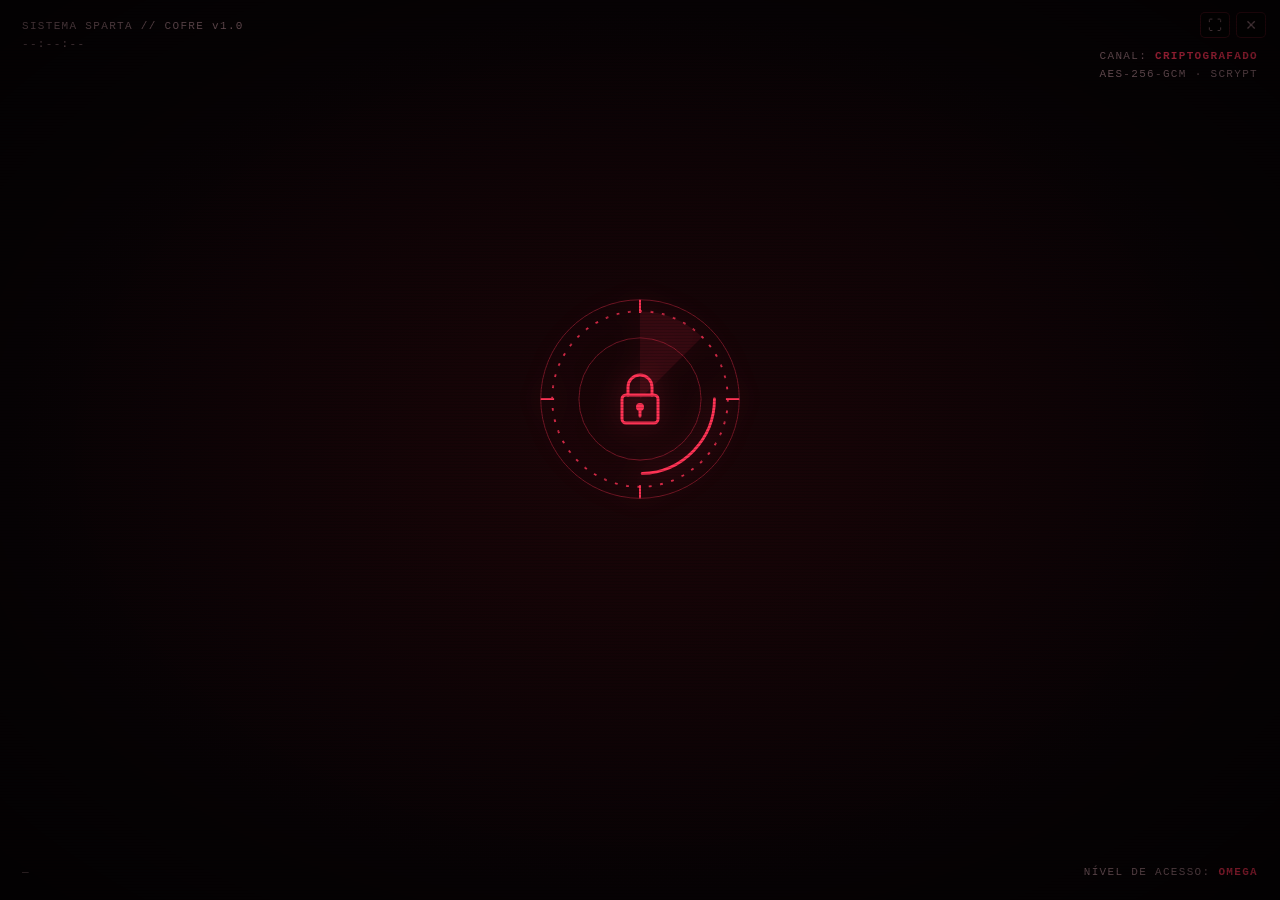
==== commit ce3bc263: "Rename the suite to SPARTA User-facing name changes everywhere: menu header, both openings, window t" ====
--- a/automacao_pc/cofre/ui/index.html
+++ b/automacao_pc/cofre/ui/index.html
@@ -3,7 +3,7 @@
 <head>
 <meta charset="utf-8">
 <meta name="viewport" content="width=device-width, initial-scale=1">
-<title>COFRE</title>
+<title>SPARTA // COFRE</title>
 <link rel="stylesheet" href="estilo.css">
 </head>
 <body>
@@ -12,7 +12,7 @@
 
 <!-- ============================== LOGIN ============================== -->
 <section id="tela-login" class="tela ativa">
-  <div class="canto sup-esq">SISTEMA COFRE v1.0<br><span id="relogio">--:--:--</span></div>
+  <div class="canto sup-esq">SISTEMA SPARTA // COFRE v1.0<br><span id="relogio">--:--:--</span></div>
   <div class="canto sup-dir">CANAL: <b class="ok">CRIPTOGRAFADO</b><br>AES-256-GCM · SCRYPT</div>
   <div class="canto inf-esq" id="caminho-cofre">—</div>
   <div class="canto inf-dir">NÍVEL DE ACESSO: <b>OMEGA</b></div>
@@ -69,7 +69,7 @@
 <!-- ============================== COFRE =============================== -->
 <section id="tela-cofre" class="tela">
   <header class="topo">
-    <div class="logo"><span class="losango">◈</span> COFRE <small id="contagem">0 registros</small></div>
+    <div class="logo"><span class="losango">◈</span> SPARTA <small id="contagem">0 registros</small></div>
     <div class="busca">
       <input type="search" id="busca" placeholder="Buscar por site, usuário, categoria…  (Ctrl+F)">
     </div>
